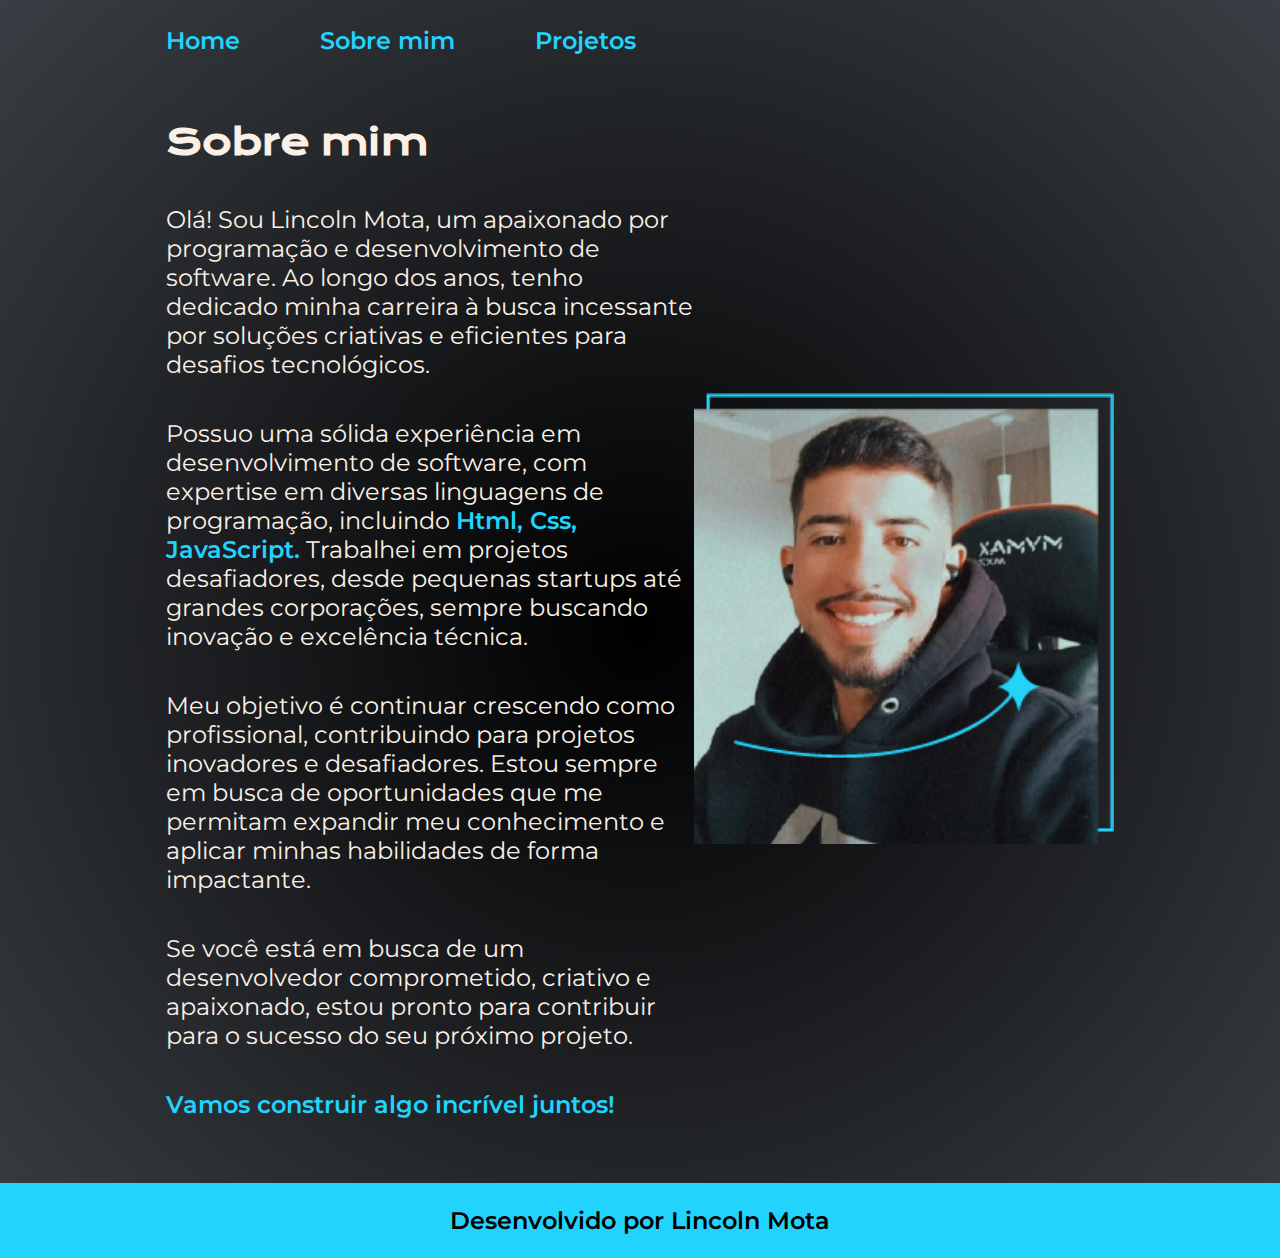
==== about.html @ 31177bda "envio projeto portifolio" ====
<!DOCTYPE html>
<html lang="pt-br">
<head>
    <meta charset="UTF-8">
    <meta name="viewport" content="width=device-width, initial-scale=1.0">
    <title>Sobre mim</title>
    <link rel="stylesheet" href="./styles/style.css">
    <link rel="preconnect" href="https://fonts.googleapis.com">
    <link rel="preconnect" href="https://fonts.gstatic.com" crossorigin>
    <link href="https://fonts.googleapis.com/css2?family=Krona+One&display=swap" rel="stylesheet">
    <link href="https://fonts.googleapis.com/css2?family=Montserrat:wght@100&display=swap" rel="stylesheet">
</head>
<body>
    <header class="cabecalho">
        <nav class="cabecalho__menu">
            <a class="cabecalho__menu__link" href="index.html">Home</a>
            <a class="cabecalho__menu__link" href="about.html">Sobre mim</a>
            <a class="cabecalho__menu__link" href="projects.html">Projetos</a>

        </nav>
    </header>
    <main class="apresentacao">
        <section class="apresentacao__conteudo">
            <h1 class="apresentacao__conteudo__titulo">Sobre mim</h1>
            <p class="apresentacao__conteudo__texto">Olá! Sou Lincoln Mota, um apaixonado por programação e desenvolvimento de software. Ao longo dos anos, tenho dedicado minha carreira à busca incessante por soluções criativas e eficientes para desafios tecnológicos.</p>

            <p class="apresentacao__conteudo__texto">Possuo uma sólida experiência em desenvolvimento de software, com expertise em diversas linguagens de programação, incluindo <span class="apresentacao__conteudo__texto__destaque">Html, Css, JavaScript.</span> Trabalhei em projetos desafiadores, desde pequenas startups até grandes corporações, sempre buscando inovação e excelência técnica.</p>
            <p class="apresentacao__conteudo__texto">
                Meu objetivo é continuar crescendo como profissional, contribuindo para projetos inovadores e desafiadores. Estou sempre em busca de oportunidades que me permitam expandir meu conhecimento e aplicar minhas habilidades de forma impactante.
            </p>
            <p class="apresentacao__conteudo__texto">
                Se você está em busca de um desenvolvedor comprometido, criativo e apaixonado, estou pronto para contribuir para o sucesso do seu próximo projeto.
            </p> 
                
            <p class="apresentacao__conteudo__texto"><span class="apresentacao__conteudo__texto__destaque">Vamos construir algo incrível juntos!</span></p>
           
        </section>
        <img class= "apresentacao_foto" src="./assets/portifolio-img.png" alt="foto de perfil Lincoln Mota">
    </main>
    <footer class="rodape">
        <p>Desenvolvido por Lincoln Mota</p>
    </footer>
</body>
</html>
---- styles/style.css ----
@import url('https://fonts.googleapis.com/css2?family=Montserrat:wght@600&display=swap');

:root {
    --cor-primaria: #000000;
    --cor-secundaria: #FAF0E6;
    --cor-terciaria: #22d4fd;
    --cor-gradiente: #3a3e44;
    --cor-hover:#22d4fd;

    --fonte-principal:'Krona One', sans-serif;
    --fonte-secundaria: 'Montserrat', sans-serif;
} 
* {
    margin: 0;
    padding: 0;
}
body {
    /* height: 100vh; */
    box-sizing: border-box;
    background: radial-gradient(circle, #000000, #3a3e44);
    color: var(--cor-secundaria);
    font-family: var(--fonte-principal);

}
.cabecalho {
    padding: 2% 0% 0% 13% ;
}
.cabecalho__menu {
    display: flex;
    gap: 80px;
    
  
}
.cabecalho__menu__link {
    color: #22D4FD;
    font-family: var(--fonte-secundaria);
    font-size: 24px;
    font-weight: 600;
    text-decoration: none;
}
.cabecalho__menu__link:hover {
    color: var(--cor-secundaria);
}

.apresentacao {
    padding: 5% 13%;
    display: flex;
    align-items: center;
    justify-content: space-between;
    
}

.titulo-destaque {
    color: var(--cor-terciaria);
}

.apresentacao__conteudo__texto__destaque {
    color: var(--cor-terciaria);
    font-weight: 600;
}
.apresentacao__conteudo__texto {
    font-family: var(--fonte-secundaria);
    font-size: 24px;
    font-weight: 400;
    color: var(--cor-secundaria);
}
.paragrafo-destaque {
    color: var(--cor-terciaria);
    font-weight: 600;
}

.apresentacao__conteudo {
    width: 615px;
    display: flex;
    flex-direction: column;
    gap: 40px;
}

.apresentacao__conteudo__titulo {
    font-size: 36px;
}

.apresentacao__links {
    display: flex;
    flex-direction: column;    
    justify-content: space-between;
    align-items: center;
    gap: 32px;
}

.apresentacao__links__subtitulo {
    font-family: var(--fonte-principal);
    font-weight: 400;
    font-size: 24px;
}
.apresentacao__links__link {
    display: flex;
    justify-content: center;
    gap: 16px;
    text-decoration: none;
    font-family: var(--fonte-secundaria);
    font-size: 24px;
    font-weight: 600;
    color: #f6f6f6;
    text-align: center;
    width: 378px;
    border-radius: 8px;
    border: 2px solid var(--cor-terciaria);
    padding: 21.5px 0;

}
.apresentacao__links__link:hover {
    font-weight: bold;
    background-color: var(--cor-gradiente);
    color: var(--cor-hover);
}

.apresentacao__links__icones {
    width: 32px;
}

.apresentacao_foto {
    width: 490px;
    
}

.rodape {
    font-family: var(--fonte-secundaria);
    font-size: 24px;
    background-color: var(--cor-terciaria);
    color: var(--cor-primaria);
    font-weight: 600;
    text-align: center;
    padding: 23px;
}
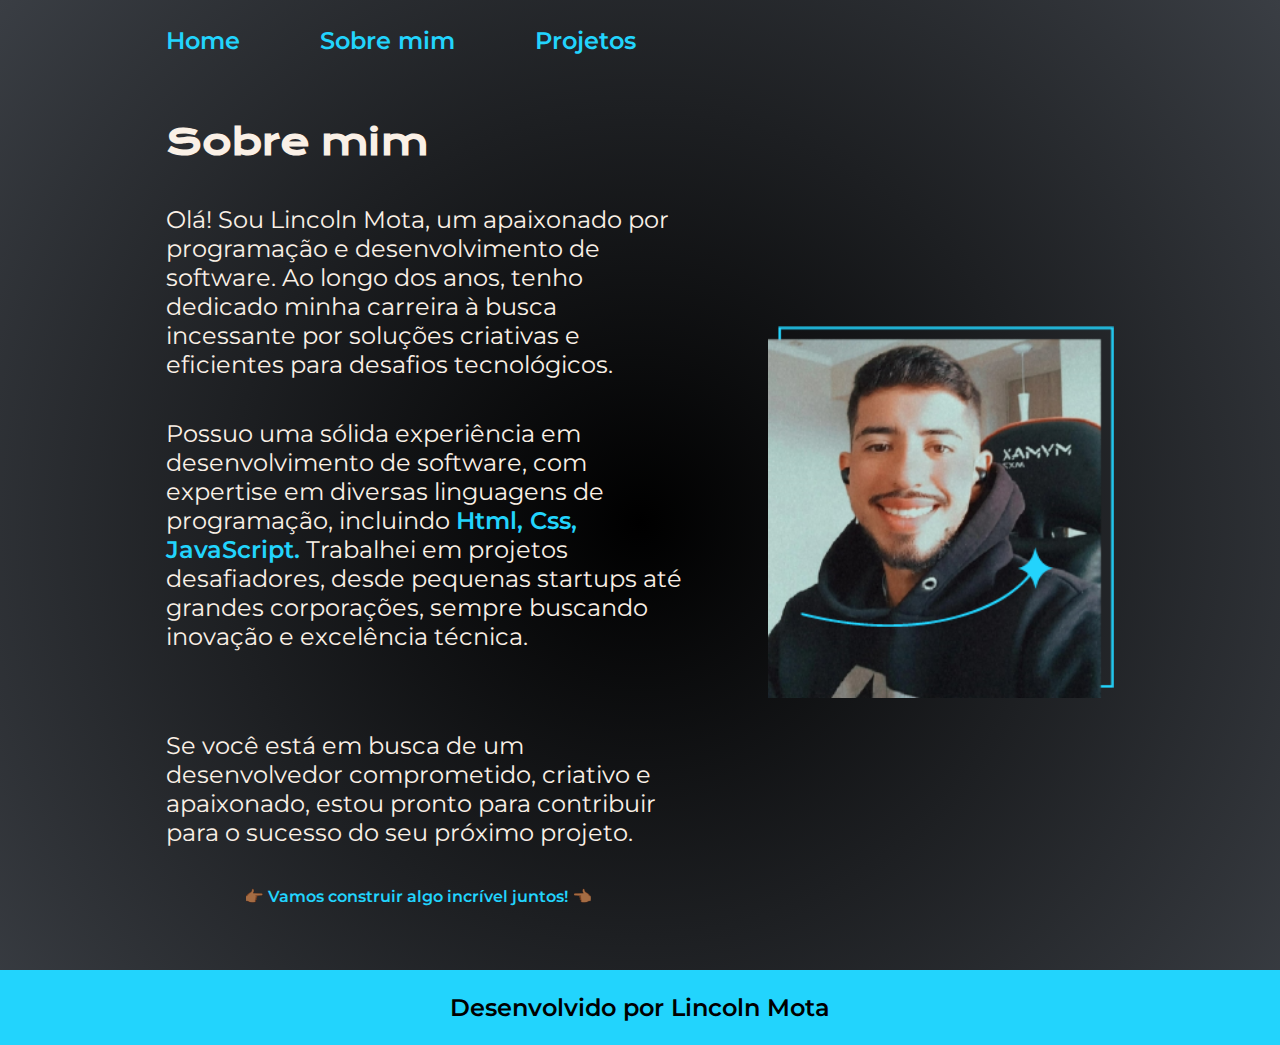
==== commit fb8539b9: "Adicionando link no about e mudança do texto do about." ====
--- a/about.html
+++ b/about.html
@@ -25,14 +25,12 @@
             <p class="apresentacao__conteudo__texto">Olá! Sou Lincoln Mota, um apaixonado por programação e desenvolvimento de software. Ao longo dos anos, tenho dedicado minha carreira à busca incessante por soluções criativas e eficientes para desafios tecnológicos.</p>
 
             <p class="apresentacao__conteudo__texto">Possuo uma sólida experiência em desenvolvimento de software, com expertise em diversas linguagens de programação, incluindo <span class="apresentacao__conteudo__texto__destaque">Html, Css, JavaScript.</span> Trabalhei em projetos desafiadores, desde pequenas startups até grandes corporações, sempre buscando inovação e excelência técnica.</p>
-            <p class="apresentacao__conteudo__texto">
-                Meu objetivo é continuar crescendo como profissional, contribuindo para projetos inovadores e desafiadores. Estou sempre em busca de oportunidades que me permitam expandir meu conhecimento e aplicar minhas habilidades de forma impactante.
             </p>
             <p class="apresentacao__conteudo__texto">
                 Se você está em busca de um desenvolvedor comprometido, criativo e apaixonado, estou pronto para contribuir para o sucesso do seu próximo projeto.
             </p> 
                 
-            <p class="apresentacao__conteudo__texto"><span class="apresentacao__conteudo__texto__destaque">Vamos construir algo incrível juntos!</span></p>
+            <a class="apresentacao__links__botao" href="https://wa.me/5512996491481" target="_blank">👉🏾 Vamos construir algo incrível juntos! 👈🏾</a>
            
         </section>
         <img class= "apresentacao_foto" src="./assets/portifolio-img.png" alt="foto de perfil Lincoln Mota">
--- a/styles/style.css
+++ b/styles/style.css
@@ -16,7 +16,6 @@
     padding: 0;
 }
 body {
-    /* height: 100vh; */
     box-sizing: border-box;
     background: radial-gradient(circle, #000000, #3a3e44);
     color: var(--cor-secundaria);
@@ -35,7 +34,7 @@
 .cabecalho__menu__link {
     color: #22D4FD;
     font-family: var(--fonte-secundaria);
-    font-size: 24px;
+    font-size: 1.5rem;
     font-weight: 600;
     text-decoration: none;
 }
@@ -48,6 +47,7 @@
     display: flex;
     align-items: center;
     justify-content: space-between;
+    gap: 82px;
     
 }
 
@@ -61,7 +61,7 @@
 }
 .apresentacao__conteudo__texto {
     font-family: var(--fonte-secundaria);
-    font-size: 24px;
+    font-size: 1.5rem;
     font-weight: 400;
     color: var(--cor-secundaria);
 }
@@ -71,14 +71,15 @@
 }
 
 .apresentacao__conteudo {
-    width: 615px;
+    width: 60%;
     display: flex;
     flex-direction: column;
     gap: 40px;
 }
 
 .apresentacao__conteudo__titulo {
-    font-size: 36px;
+    font-size: 2.25rem;
+    font-family: var(--fonte-principal);
 }
 
 .apresentacao__links {
@@ -92,25 +93,25 @@
 .apresentacao__links__subtitulo {
     font-family: var(--fonte-principal);
     font-weight: 400;
-    font-size: 24px;
+    font-size: 1.5rem;
 }
-.apresentacao__links__link {
+.apresentacao__links__navegacao {
     display: flex;
     justify-content: center;
     gap: 16px;
     text-decoration: none;
     font-family: var(--fonte-secundaria);
-    font-size: 24px;
+    font-size: 1.5rem;
     font-weight: 600;
     color: #f6f6f6;
     text-align: center;
-    width: 378px;
+    width: 50%;
     border-radius: 8px;
     border: 2px solid var(--cor-terciaria);
     padding: 21.5px 0;
 
 }
-.apresentacao__links__link:hover {
+.apresentacao__links__navegacao:hover {
     font-weight: bold;
     background-color: var(--cor-gradiente);
     color: var(--cor-hover);
@@ -121,13 +122,24 @@
 }
 
 .apresentacao_foto {
-    width: 490px;
+    width: 40%;
     
+}
+
+.apresentacao__links__botao {
+    text-decoration: none;
+    font-family: var(--fonte-secundaria);
+    color: var(--cor-terciaria);
+    font-weight: 600;
+    padding-left: 15%;
+}
+.apresentacao__links__botao:hover {
+    color: var(--cor-secundaria);
 }
 
 .rodape {
     font-family: var(--fonte-secundaria);
-    font-size: 24px;
+    font-size: 1.5rem;
     background-color: var(--cor-terciaria);
     color: var(--cor-primaria);
     font-weight: 600;
@@ -135,3 +147,29 @@
     padding: 23px;
 }
 
+@media (max-width: 1200px) {
+    .cabecalho {
+        padding: 10%;
+}
+    .cabecalho__menu {
+        justify-content: center;
+        gap: 50px;
+    }
+
+    .apresentacao {
+        flex-direction: column-reverse;
+        padding: 5%;
+    }
+    .apresentacao__conteudo {
+        width: auto;
+    }
+    .apresentacao_foto {
+        width: 50%;
+        
+    }
+    .apresentacao__links__botao {
+        padding-left: 0%;
+        font-size: 0.9rem;
+    }
+
+}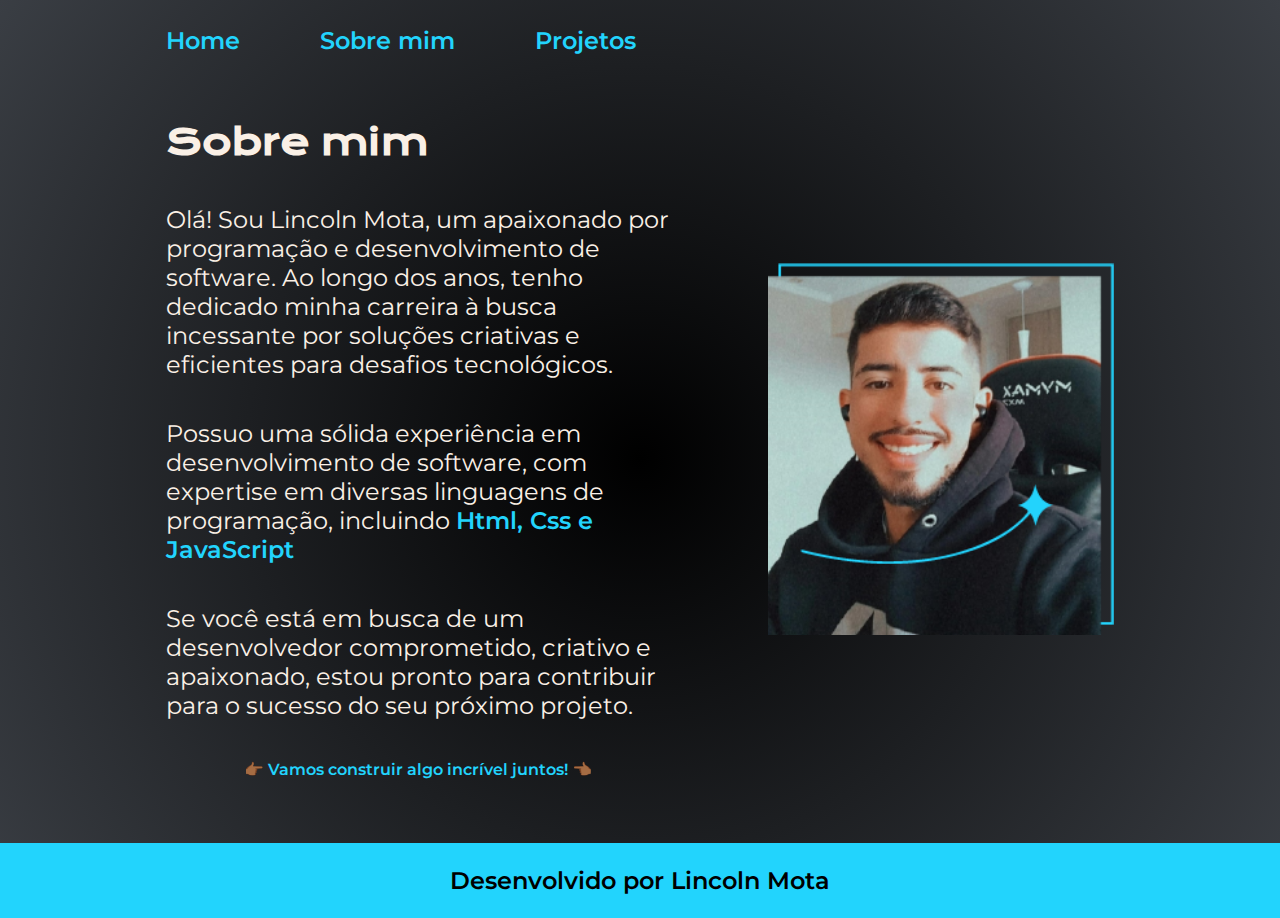
==== commit 6942f09f: "Ajuste de responsividade" ====
--- a/about.html
+++ b/about.html
@@ -23,9 +23,8 @@
         <section class="apresentacao__conteudo">
             <h1 class="apresentacao__conteudo__titulo">Sobre mim</h1>
             <p class="apresentacao__conteudo__texto">Olá! Sou Lincoln Mota, um apaixonado por programação e desenvolvimento de software. Ao longo dos anos, tenho dedicado minha carreira à busca incessante por soluções criativas e eficientes para desafios tecnológicos.</p>
-
-            <p class="apresentacao__conteudo__texto">Possuo uma sólida experiência em desenvolvimento de software, com expertise em diversas linguagens de programação, incluindo <span class="apresentacao__conteudo__texto__destaque">Html, Css, JavaScript.</span> Trabalhei em projetos desafiadores, desde pequenas startups até grandes corporações, sempre buscando inovação e excelência técnica.</p>
-            </p>
+            <p class="apresentacao__conteudo__texto">Possuo uma sólida experiência em desenvolvimento de software, com expertise em diversas linguagens de programação, incluindo <span class="apresentacao__conteudo__texto__destaque">Html, Css e JavaScript</span></p>
+            
             <p class="apresentacao__conteudo__texto">
                 Se você está em busca de um desenvolvedor comprometido, criativo e apaixonado, estou pronto para contribuir para o sucesso do seu próximo projeto.
             </p> 
--- a/styles/style.css
+++ b/styles/style.css
@@ -168,8 +168,9 @@
         
     }
     .apresentacao__links__botao {
-        padding-left: 0%;
-        font-size: 0.9rem;
+        padding: 0%;
+        font-size: 1.05rem;
+
     }
 
 }